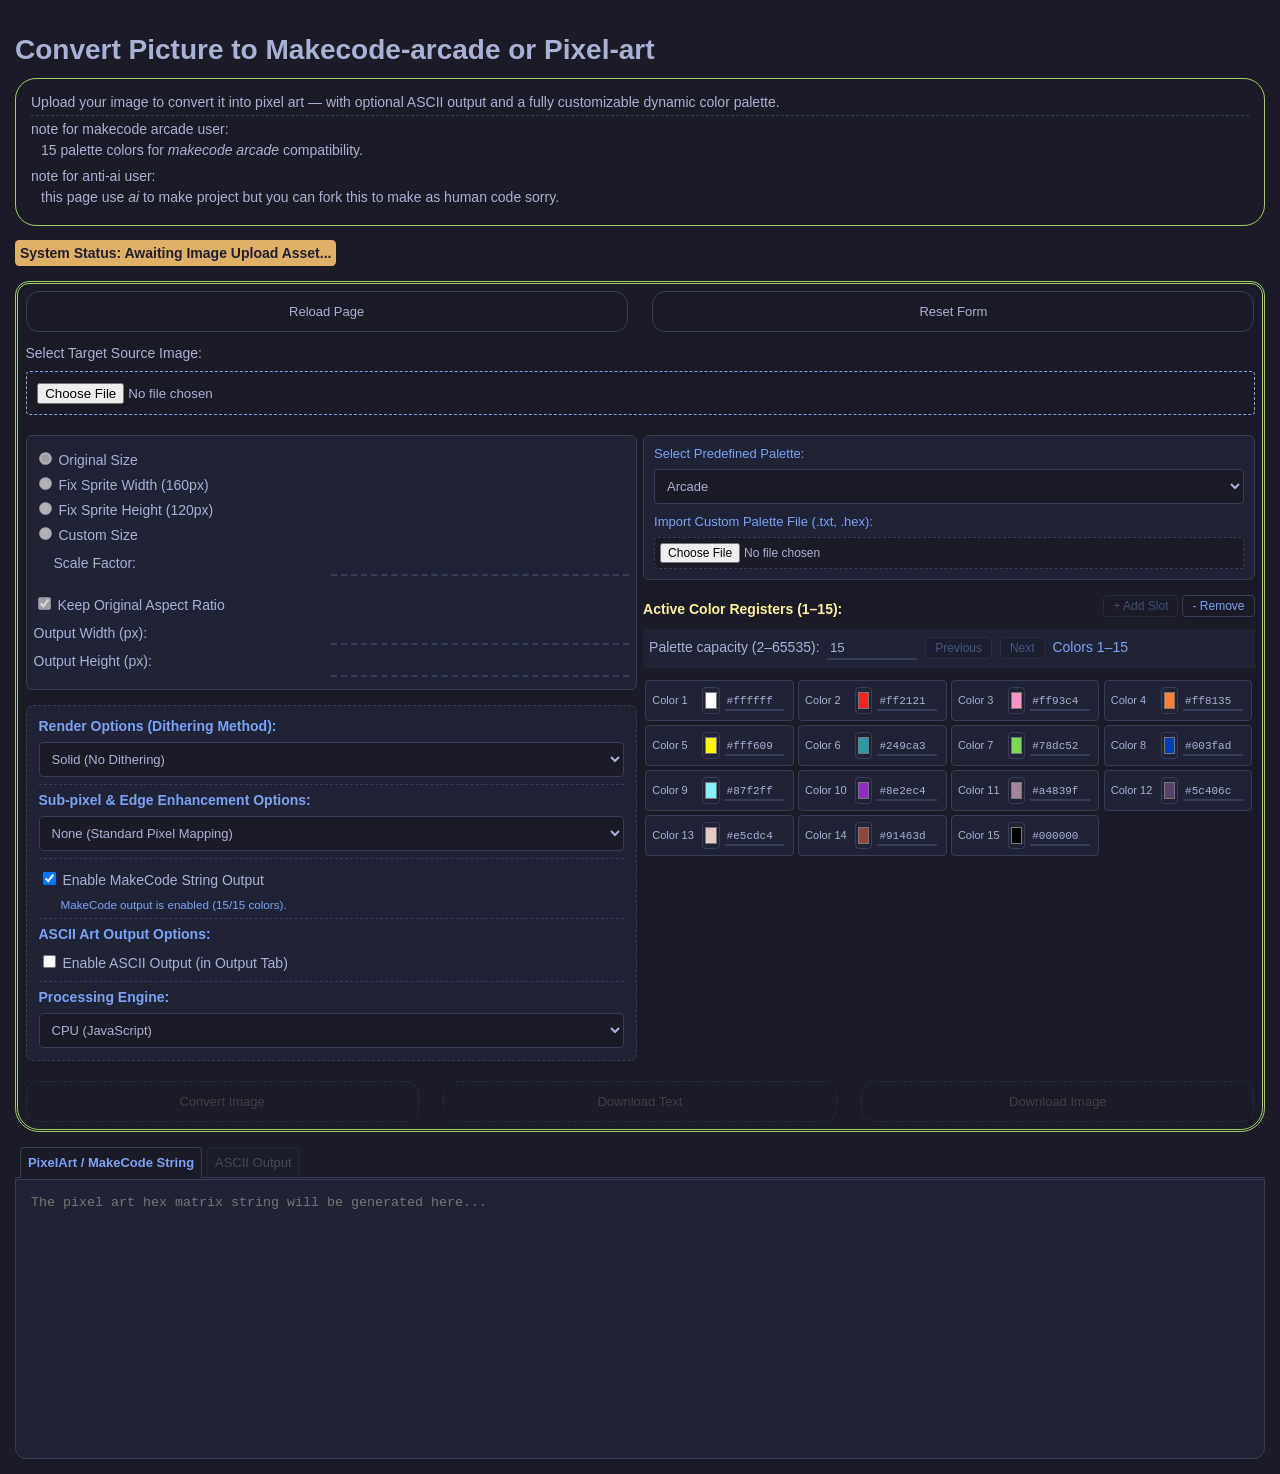
==== index.htm @ 31ea5f3b "Add note for anti-AI users in index.htm Added a note for anti-AI users regarding project usage." ====
<!DOCTYPE html>
<html lang="en">
	<head>
		<meta charset="UTF-8">
		<meta name="viewport" content="width=device-width, initial-scale=1.0">
		<title>convert picture to makecode arcade or pixel art</title>
		<style> html, body { background-color: #1a1b26; color: #a9b1d6; } body hr { border-style: none; border-top-style: solid; border-color: #7aa2f7; } </style>
		<link rel="stylesheet" href="style.css">
	</head>
	<body>
		<h1>Convert Picture to Makecode-arcade or Pixel-art</h1>
		<noscript>
			<br>
			<h2>Note for NoScript User</h2>
			<hr>
			<p>
				this page uses javascript to process pictures and convert them
				to makecode arcade or pixel art with ascii output support
			</p>
			<dl>
				<dt>note for anti-ai user:</dt>
				<dd>this project use <i>ai</i> to make project but you can fork this to make clean-code-reverse-engineer as human code(if possible) sorry. :(</dd>
			<dl>
		</noscript>
		<script src="script.js"></script>
	</body>
</html>
---- style.css ----
/* style.css — Optimized with display: block/inline/inline-block/none as primary */
*, *::before, *::after { box-sizing: border-box; }

:root {
	--bg-color: #1a1b26;
	--text-color: #a9b1d6;
	--border-color: #383e5a;
	--accent-color: #7aa2f7;
	--terminal-green: #9ece6a;
	--panel-bg: #1f2335;
	--status-bg: #e0af68;
	--status-text: #1d202f;
	--main-font: -apple-system, BlinkMacSystemFont, "Segoe UI", Roboto, Oxygen, Ubuntu, Cantarell, "Open Sans", "Helvetica Neue", sans-serif;
	--main-mono-font: Consolas, Monaco, "Lucida Console", "Liberation Mono", "Noto Sans Mono", "Open Sans Mono", "DejaVu Sans Mono", "Bitstream Vera Sans Mono", Courier, "Courier New", monospace;
}

html, body {
	font-family: var(--main-font);
	font-size: 14px;
	background-color: var(--bg-color);
	color: var(--text-color);
	transition: background-color 0.3s ease, color 0.3s ease;
}

body {
	padding: 15px;
	margin: 0 auto;
	max-width: 1550px;
}

body hr {
	border-style: none;
	border-top-style: solid;
	border-color: #7aa2f7;
}

div hr {
	border-style: none;
	border-top-style: dashed;
	border-color: #383e5a;
}

input[disabled] { pointer-events: none; cursor: not-allowed; }

/* ============================================================
	 PAGE LOADER
	 ============================================================ */
#page-loader {
	position: fixed;
	top: 0;
	left: calc(max(0, 100% - 1550px));
	width: 100%;
	height: 100%;
	padding: 15px 0;
	background: var(--bg-color);
	z-index: 512;
	transition: opacity 0.5s ease, visibility 0.5s ease;
	max-width: 1550px;
}

#page-loader > .loader-content {
	position: fixed;
	top: calc(50% - 5em);
	left: 0;
	text-align: center;
	width: 100%;
	height: 100px;
}

@keyframes fadeOutOnPageLoaded {
	from { opacity: 1; }
	to { opacity: 0; }
}

@keyframes scaleUpOnPageLoaded {
	to { transform: scale(192%, 192%); }
}

#page-loader.hidden {
	animation: fadeOutOnPageLoaded 0.5s ease-out;
	opacity: 0;
	visibility: hidden;
	pointer-events: none;
}

#page-loader.hidden > .loader-content {
	animation: scaleUpOnPageLoaded 0.5s ease-out;
}

.loader-content {
	text-align: center;
	display: inline-block;
}

.loader-spinner {
	width: 50px;
	height: 50px;
	border: 4px double var(--border-color);
	border-top: 4px solid var(--accent-color);
	border-bottom: 4px solid var(--accent-color);
	border-radius: 50%;
	animation: spin 1s linear infinite;
	margin: 0 auto 20px auto;
	display: inline-block;
}

.loader-text {
	font-size: 18px;
	font-weight: bold;
	color: var(--accent-color);
	margin-bottom: 8px;
	display: block;
}

.loader-sub {
	font-size: 13px;
	color: var(--text-color);
	opacity: 0.7;
	display: block;
}

@keyframes spin {
	0% { transform: rotate(0deg); }
	100% { transform: rotate(360deg); }
}

#parameters {
	border: 3px double var(--terminal-green);
	background: var(--bg-color);
	color: var(--text-color);
	margin: 5px 0;
	padding: 7.5px;
	border-radius: 1em 1em 1.72em 1.72em;
	display: block;
}

#parameters > * {
	margin-bottom: 20px;
	display: block;
}

#parameters > *:last-child { margin-bottom: 0; }

.settings-group { display: block; }

.settings-group::after {
	content: "";
	display: block;
	clear: both;
}

.half {
	display: block;
	float: left;
	width: 49.75%;
	min-width: 300px;
}

.size-settings-grid {
	background: var(--panel-bg);
	padding: 7px;
	border-radius: 6px;
	border: 1px solid var(--border-color);
	margin-bottom: 15px;
	display: block;
}

.size-settings-grid::after {
	content: "";
	display: block;
	clear: both;
}

.size-settings-grid label {
	margin: 6px 0;
	display: block;
	cursor: pointer;
}

.size-settings-grid label.full-row {
	width: 100%;
	clear: both;
	display: block;
}

.size-settings-grid label:not(.full-row) {
	display: block;
	float: left;
	width: 45%;
	padding-top: 0px;
}

.size-settings-grid input[type="number"] {
	margin: 5px 0;
	padding: 3.25px 0;
	padding-top: 1.25px;
	display: block;
	float: right;
	width: 50%;
	font-family: var(--main-mono-font);
}

.size-settings-grid input[type="number"]:disabled {
	border-bottom-style: dashed;
}

.dropdown-selection-group {
	padding: 12px;
	border: 1px dashed var(--border-color);
	border-radius: 0.5em;
	clear: both;
	margin-top: 15px;
	background: var(--panel-bg);
	display: block;
}

.dropdown-label {
	margin-top: 0;
	margin-bottom: 8px;
	font-weight: bold;
	color: var(--accent-color);
	display: block;
}

.custom-dropdown {
	width: 100%;
	background-color: var(--bg-color);
	color: var(--text-color);
	border: 1px solid var(--border-color);
	border-radius: 0.3em;
	padding: 8px;
	font-family: var(--main-font);
	font-size: 13px;
	display: block;
}

.custom-dropdown optgroup {
	font-weight: bold;
	color: var(--accent-color);
	background: var(--panel-bg);
}

.custom-dropdown option {
	color: var(--text-color);
	background: var(--bg-color);
}

.action-buttons {
	display: block;
	width: 100%;
	margin-top: 15px;
	text-align: center;
}

.action-buttons::after {
	content: "";
	display: block;
	clear: both;
}

.action-buttons button,
#navbar span a,
.from-manage button
{
	display: block;
	float: left;
	width: 32%;
	margin-right: 2%;
	color: var(--text-color);
	background-color: var(--bg-color);
	border: 1px solid var(--border-color);
	border-radius: 1em;
	padding: 12px 8px;
	cursor: pointer;
	font-size: 13px;
	text-align: center;
}

#navbar span a { width: 32%; margin-bottom: 1em; text-decoration: none; }

.from-manage button { width: 49%; margin-bottom: 1em; text-decoration: none; }

#navbar span a:last-child, .from-manage button:last-child { margin-right: 0; }

.action-buttons button:last-child {
	margin-right: 0;
	display: block;
}

.action-buttons button:disabled,
.from-manage button:disabled
{
	border-color: var(--border-color);
	border-style: dashed;
	color: #666;
	cursor: not-allowed;
	opacity: 0.5;
}

.colorboard {
	display: block;
	float: right;
	width: 49.75%;
}

.colorboard .colorpad {
	display: block;
	margin-top: 10px;
}

.colorboard .colorpad::after {
	content: "";
	display: block;
	clear: both;
}

.colorboard .colorpad .color-pair {
	display: block;
	float: left;
	width: 19.22%;
	margin: 2px 0.375%;
	background: var(--panel-bg);
	padding: 6px;
	border-radius: 4px;
	border: 1px solid var(--border-color);
}

.colorboard .colorpad .color-pair input[type="color"] {
	padding: 0px;
	border-radius: 0.3em;
	width: 1.3em;
	margin: 0;
	margin-right: 5px;
	border-style: solid;
	vertical-align: middle;
	display: inline-block;
}

.colorboard .colorpad .color-pair label {
	display: inline-block;
	margin: 0;
	width: 50px;
	font-size: 11px;
	vertical-align: middle;
}

.colorboard .colorpad .color-pair .colortext {
	display: inline-block;
	margin: 0;
	margin-top: 3.5px;
	width: calc(100% - 75px);
	font-size: 11px;
	padding: 2px;
	vertical-align: middle;
	font-family: var(--main-mono-font);
}

option.hidden { display: none; }

label { display: block; margin: 10px 0; }

input {
	background-color: transparent/*var(--bg-color)*/;
	border-color: var(--border-color);
	color: var(--text-color);
	border-style: none;
	border-bottom-style: solid;
	/*border-radius: 0.3em;*/
	padding: 2.5px;
	font-family: var(--main-font);
}

div.tab-panel textarea {
	clear: both;
	display: block;
	border-radius: 0.0em 0.0em 0.8em 0.8em;
	background-color: var(--panel-bg);
	color: var(--terminal-green);
	width: 100%;
	padding: 15px;
	min-height: 20rem;
	margin-top: 1px;
	resize: none;
	white-space: pre;
	overflow: auto;
	font-family: var(--main-mono-font);
	border: 1px solid var(--border-color);
}

#status {
	margin-bottom: 10px;
	background-color: var(--status-bg);
	color: var(--status-text);
	padding: 5px;
	border-radius: 0.3em;
	display: inline-block;
	font-weight: bold;
	position: sticky;
	top: 10px;
	z-index: 100;
}

.image-preview-container {
	display: none;
	margin: 20px 0;
	width: 100%;
}

.image-preview-container::after {
	content: "";
	display: block;
	clear: both;
}

.preview-box {
	display: block;
	float: left;
	width: 49%;
	margin-right: 2%;
	background: var(--panel-bg);
	border: 1px dashed var(--accent-color);
	border-radius: 8px;
	padding: 12px;
}

.preview-box:last-child {
	margin-right: 0;
	float: right;
	display: block;
}

.preview-box h3 {
	margin-top: 0;
	margin-bottom: 10px;
	font-size: 13px;
	color: var(--text-color);
	opacity: 0.8;
}

#original-preview-zone {
	width: 100%;
	display: block;
	text-align: center;
}

#original-preview-zone img, canvas {
	width: 100%;
	height: auto;
	object-fit: contain;
	image-rendering: pixelated;
	background-image:
		linear-gradient(45deg, #222 25%, transparent 25%),
		linear-gradient(-45deg, #222 25%, transparent 25%),
		linear-gradient(45deg, transparent 75%, #222 75%),
		linear-gradient(-45deg, transparent 75%, #222 75%);
	background-size: 10px 10px;
	background-position: 0 0, 0 5px, 5px -5px, -5px 0px;
	background-color: #151515;
	border-radius: 4px;
	padding: 5px;
	margin: 0 auto;
	display: block;
}

.resolution-info {
	font-size: 11px;
	color: var(--accent-color);
	background: var(--bg-color);
	padding: 4px 8px;
	border-radius: 4px;
	margin-bottom: 8px;
	border: 1px solid var(--border-color);
	font-family: var(--main-mono-font);
	display: inline-block;
}

div.output {
	display: block;
	width: 100%;
	padding: 0;
	margin: 0;
	border: none;
	text-align: center;
}

body > img:not(.show) {
	position: absolute;
	right: -10000%;
	top: -10000%;
}

#info {
	background-color: var(--bg-color);
	border: 1px solid var(--terminal-green);
	color: var(--text-color);
	margin-top: -0.5em;
	margin-bottom: 1em;
	padding: 15px;
	border-radius: 1.5em;
	display: block;
}

#info * { margin-bottom: 5px; margin-top: 5px; }
#info *:first-child { margin-top: 0; }
#info *:last-child { margin-bottom: 0; }

#info dl dd:not(:last-child) { margin-bottom: 10px; }
#info dl dd { margin-left: 10px; }

input[type="file"] {
	background-color: var(--bg-color);
	border-color: var(--border-color);
	color: var(--text-color);
	padding: 0.8em;
	border: 1px dashed var(--accent-color);
	display: block;
	border-radius: 0.3em;
	margin-bottom: 15px;
	width: 100%;
}

.palette-loader-container {
	margin-bottom: 15px;
	background: var(--panel-bg);
	padding: 10px;
	border-radius: 6px;
	border: 1px solid var(--border-color);
	display: block;
}

.palette-loader-container label {
	margin: 0 0 8px 0;
	font-size: 13px;
	color: var(--accent-color);
	display: block;
}

.palette-loader-container input[type="file"] {
	margin: 0;
	padding: 5px;
	font-size: 12px;
	border-color: var(--border-color);
	display: block;
}

#notification-popup-overlay {
	display: none;
	position: fixed;
	top: 0;
	left: 0;
	width: 100%;
	height: 100%;
	background: rgba(0, 0, 0, 0.6);
	z-index: 1024;
	text-align: center;
	padding-top: 50px;
}

.popup-error-card {
	display: inline-block;
	text-align: left;
	background: var(--panel-bg);
	color: var(--accent-color);
	border: 1px solid var(--border-color);
	border-radius: 8px;
	width: 90%;
	max-width: 550px;
	box-shadow: 0 10px 30px rgba(0,0,0,0.7);
	font-family: var(--main-mono-font);
	overflow: hidden;
	animation: slideDownFade 0.3s ease-out;
}

.popup-header {
	background: var(--bg-color);
	padding: 12px 16px;
	font-weight: bold;
	border-bottom: 1px solid var(--border-color);
	display: block;
}

.popup-header::after {
	content: "";
	display: block;
	clear: both;
}

.popup-header span {
	float: left;
	line-height: 24px;
	display: inline-block;
}

.popup-header .popup-close-btn {
	float: right;
	display: inline-block;
}

.popup-body {
	padding: 16px;
	font-size: 13px;
	color: var(--text-color);
	display: block;
}

.popup-controls {
	margin-top: 12px;
	display: block;
}

.popup-toggle-btn {
	background: var(--bg-color);
	color: var(--accent-color);
	border: 1px solid var(--border-color);
	padding: 5px 10px;
	cursor: pointer;
	border-radius: 4px;
	font-size: 11px;
}

.popup-toggle-btn:hover { opacity: 0.9; }

.popup-body textarea#popup-err-stack {
	display: none;
	resize: none;
	background: #0d0d0d;
	padding: 10px;
	border-radius: 4px;
	border: 1px solid #252525;
	overflow-x: auto;
	color: #ff8888;
	font-size: 12px;
	margin-top: 10px;
	width: 100%;
	height: 200px;
	overflow-y: auto;
}

.popup-close-btn {
	background: var(--accent-color);
	color: var(--status-text);
	border: none;
	padding: 6px 14px;
	cursor: pointer;
	font-family: var(--main-mono-font);
	font-weight: bold;
	border-radius: 4px;
	font-size: 12px;
}

.popup-close-btn:hover { opacity: 0.9; }

@keyframes slideDownFade {
	from { transform: translateY(-20px); opacity: 0; }
	to { transform: translateY(0); opacity: 1; }
}

.palette-header-row {
	display: block;
	margin-bottom: 6px;
}

.palette-header-row::after {
	content: "";
	display: block;
	clear: both;
}

.palette-header-row > span {
	float: left;
	line-height: 28px;
	display: inline-block;
}

.palette-action-btns {
	float: right;
	display: inline-block;
}

.palette-slot-btn {
	background: var(--bg-color);
	color: var(--accent-color);
	border: 1px solid var(--border-color);
	border-radius: 4px;
	padding: 3px 9px;
	cursor: pointer;
	font-size: 12px;
	font-family: var(--main-font);
	margin-left: 4px;
}

.palette-slot-btn:disabled {
	opacity: 0.4;
	cursor: not-allowed;
}

.palette-slot-btn:hover:not(:disabled) {
	background: var(--panel-bg);
}

.output-tabs {
	display: block;
	margin-top: 15px;
	border-bottom: 1px solid var(--border-color);
}

.output-tabs::after {
	content: "";
	display: block;
	clear: both;
}

.tab-btn {
	display: block;
	float: left;
	background: var(--panel-bg);
	color: var(--text-color);
	border: 1px solid var(--border-color);
	border-bottom: none;
	border-radius: 4px 4px 0 0;
	padding: 7px;
	cursor: pointer;
	font-size: 13px;
	font-family: var(--main-font);
	margin-left: 0.38em;
	margin-bottom: -0.9px;
	opacity: 0.6;
}

.tab-btn.active {
	background: var(--bg-color);
	color: var(--accent-color);
	opacity: 1;
	font-weight: bold;
	border-bottom: 1px solid var(--bg-color);
	position: relative;
	z-index: 1;
}

.tab-btn:disabled {
	opacity: 0.3;
	cursor: not-allowed;
}

.tab-panel { display: none; }

.tab-panel.active { display: block; }

#ascii-output {
	font-size: 9px;
	line-height: 1.1;
	letter-spacing: 0;
	white-space: pre;
}

#ascii-sub-options {
	margin-top: 8px;
	padding-top: 8px;
	border-top: 1px dashed var(--border-color);
	display: none;
}

#ascii-sub-options label {
	margin: 6px 0 4px 0;
	font-size: 12px;
	color: var(--accent-color);
	display: block;
}

#ascii-width-input {
	width: 80px;
	display: inline-block;
}

/* ==========================================================================
	 RESPONSIVE LAYER (Float & Percentages only)
	 ========================================================================== */

@media (min-width: 880px) {
	#navbar {
		display: none;
		position: absolute;
		left: -200%;
		top: -200%;
	}
}

@media (max-width: 1550px) {
	.colorboard .colorpad .color-pair { width: 24.28%; margin: 2px 0.36%; }
}

@media (max-width: 1200px) {
	.colorboard .colorpad .color-pair { width: 32.44%; margin: 2px 0.36%; }
}

@media (max-width: 880px) {
	#size-settings:not(:target),
	#palette-manager:not(:target),
	#processing-option:not(:target)
	{
		display: none;
		position: absolute;
		left: -150%;
		top: -150%;
	}
	#navbar {
		background-color: var(--bg-color);
		border-top: 3px double var(--border-color);
		width: 100%;
		height: 50%;
		padding: 5px 10px;
		position: fixed;
		top: calc(100% - 4em);
		left: 0;
		z-index: 256;
	}
	body { padding: 10px; padding-bottom: 4.5em; }
	#page-loader {
		width: 100%;
		height: 100%;
		left: 0;
		padding: 10px;
	}
	.half, .colorboard {
		float: none;
		width: 100%;
		margin-bottom: 25px;
		display: block;
	}
	.colorboard .colorpad .color-pair {
		width: 24.48%;
		margin: 3px 0.26%;
		display: block;
	}
	.preview-box {
		float: none;
		width: 100%;
		margin-right: 0;
		margin-bottom: 20px;
		display: block;
	}
}

@media (max-width: 700px) {
	.colorboard .colorpad .color-pair {
		width: 32.44%;
		margin: 3px 0.4%;
		display: block;
	}
	.action-buttons button {
		width: 100%;
		float: none;
		margin-right: 0;
		margin-bottom: 12px;
		display: block;
	}
	.action-buttons button:last-child {
		margin-bottom: 0;
		display: block;
	}
}

@media (max-width: 480px) {
	.half { min-width: 0; }
	.colorboard .colorpad .color-pair {
		width: 48.7%;
		margin: 3px 0.58%;
		display: block;
	}
	.size-settings-grid label:not(.full-row) { width: 48%; }
	.size-settings-grid input[type="number"] { width: 48%; }
}

@media (max-width: 340px) {
	body { max-width: 340px; }
	.colorboard .colorpad .color-pair {
		width: 100%;
		margin: 6px 0;
		float: none;
		display: block;
	}
	.size-settings-grid { clear: both; }
	.size-settings-grid label:not(.full-row) {
		float: none;
		width: 100%;
		display: block;
	}
	.size-settings-grid input[type="number"] {
		float: none;
		width: 100%;
		margin-bottom: 10px;
		display: block;
	}
}

*[state="disabled"] {
	cursor: not-allowed;
	background-color: var(--bg-color);
	color: var(--text-color);
}


/* Palette capacity and twenty-row pager. Existing palette layout is preserved. */
.palette-range-controls {
	display: block;
	margin: 0 0 8px 0;
	padding: 6px;
	background: var(--panel-bg);
}
.palette-range-controls label,
.palette-range-controls input,
.palette-range-controls button,
.palette-range-controls span {
	display: inline-block;
	margin: 2px 4px 2px 0;
}
.palette-range-controls input {
	width: 90px;
}
.palette-range-controls span {
	color: var(--accent-color);
}
#makecode-auto-status {
	display: block;
	margin: 4px 0 0 22px;
	color: var(--accent-color);
}
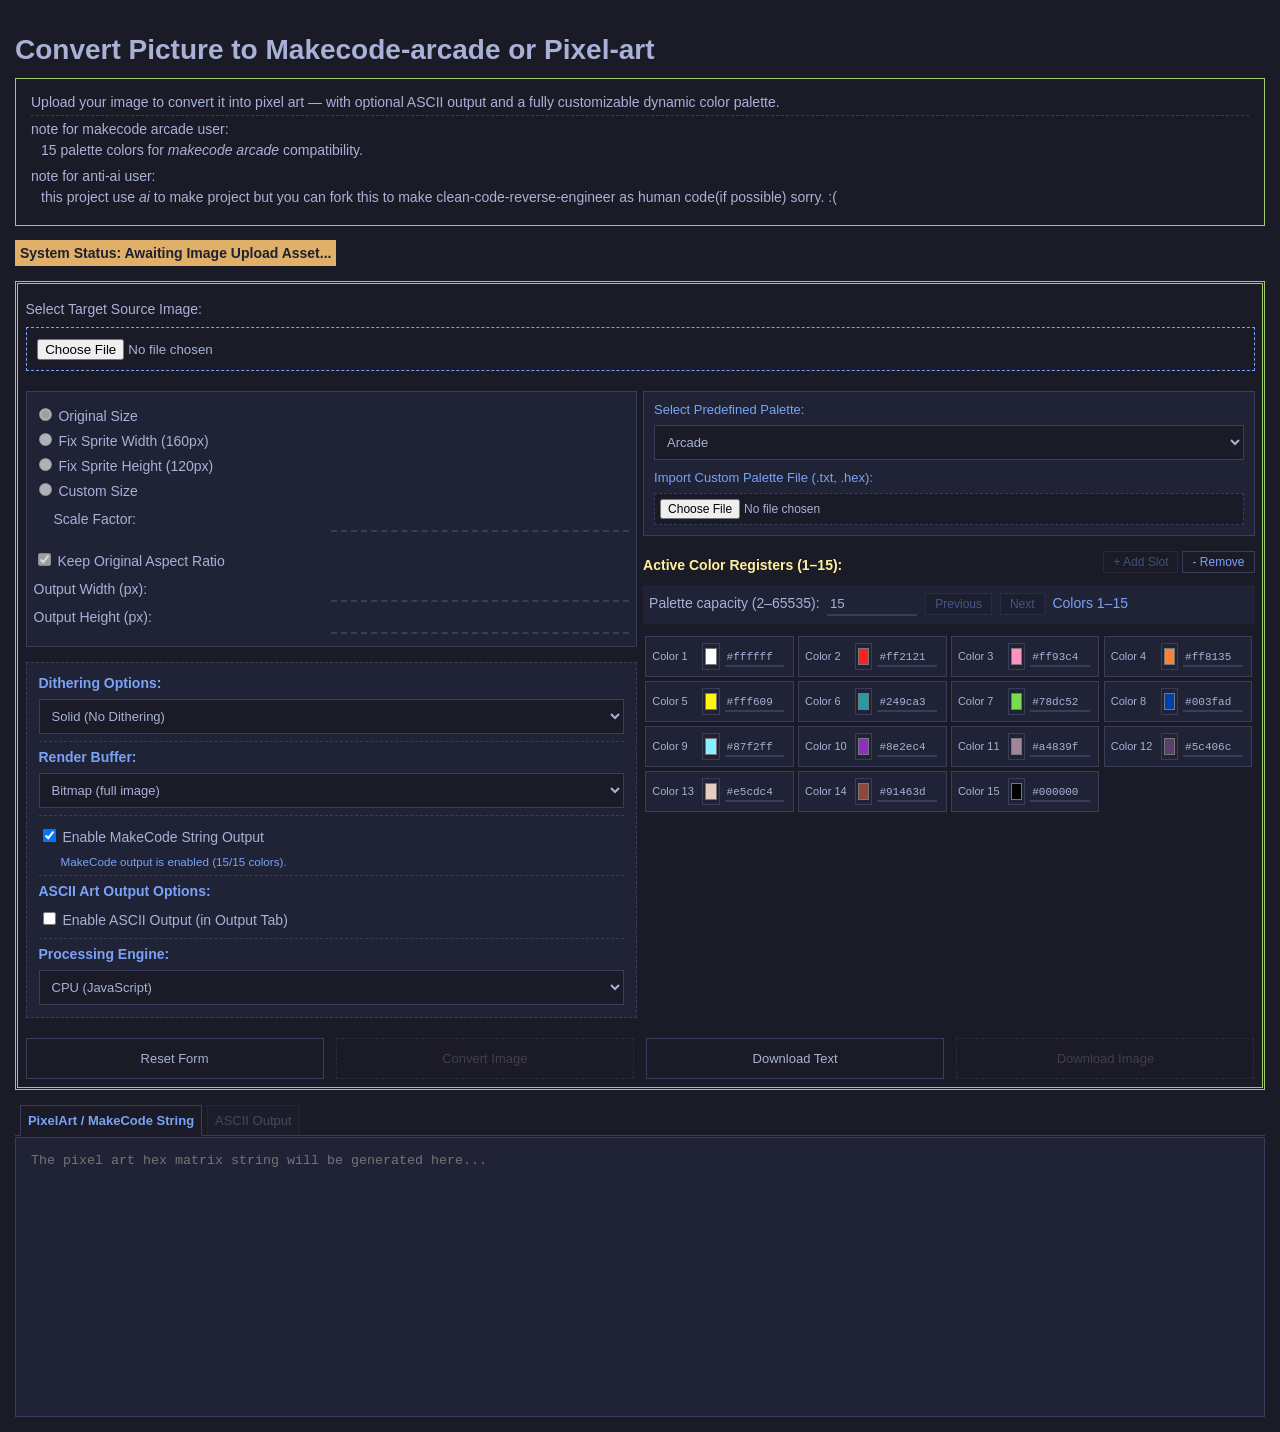
==== commit c9bca480: "Add files via upload" ====
--- a/index.htm
+++ b/index.htm
@@ -4,14 +4,14 @@
 		<meta charset="UTF-8">
 		<meta name="viewport" content="width=device-width, initial-scale=1.0">
 		<title>convert picture to makecode arcade or pixel art</title>
-		<style> html, body { background-color: #1a1b26; color: #a9b1d6; } body hr { border-style: none; border-top-style: solid; border-color: #7aa2f7; } </style>
+		<style type="text/css"> html, body { background-color: #1a1b26; color: #a9b1d6; } body hr { border-style: none; border-top-style: solid; border-color: #7aa2f7; } </style>
 		<link rel="stylesheet" href="style.css">
 	</head>
 	<body>
 		<h1>Convert Picture to Makecode-arcade or Pixel-art</h1>
 		<noscript>
 			<br>
-			<h2>Note for NoScript User</h2>
+			<h2>Note for OldWeb or NoScript User.</h2>
 			<hr>
 			<p>
 				this page uses javascript to process pictures and convert them
@@ -22,6 +22,21 @@
 				<dd>this project use <i>ai</i> to make project but you can fork this to make clean-code-reverse-engineer as human code(if possible) sorry. :(</dd>
 			<dl>
 		</noscript>
-		<script src="script.js"></script>
+		<script type="text/javascript" src="script.js">
+document.querySelector("body").insertAdjacentHTML(
+	"beforeend",`
+	<br>
+	<h2>Note for OldWeb or NoScript User.</h2>
+	<hr>
+	<p>
+		this page uses javascript to process pictures and convert them
+		to makecode arcade or pixel art with ascii output support
+	</p>
+	<dl>
+		<dt>note for anti-ai user:</dt>
+		<dd>this project use <i>ai</i> to make project but you can fork this to make clean-code-reverse-engineer as human code(if possible) sorry. :(</dd>
+	<dl>
+	`);
+		</script>
 	</body>
 </html>
--- a/style.css
+++ b/style.css
@@ -48,19 +48,19 @@
 #page-loader {
 	position: fixed;
 	top: 0;
-	left: calc(max(0, 100% - 1550px));
+	left: calc(max(0, 100% - 1570px));
 	width: 100%;
 	height: 100%;
 	padding: 15px 0;
 	background: var(--bg-color);
 	z-index: 512;
 	transition: opacity 0.5s ease, visibility 0.5s ease;
-	max-width: 1550px;
+	max-width: 1570px;
 }
 
 #page-loader > .loader-content {
 	position: fixed;
-	top: calc(50% - 5em);
+	top: 50%;
 	left: 0;
 	text-align: center;
 	width: 100%;
@@ -92,16 +92,28 @@
 	display: inline-block;
 }
 
-.loader-spinner {
-	width: 50px;
-	height: 50px;
-	border: 4px double var(--border-color);
-	border-top: 4px solid var(--accent-color);
-	border-bottom: 4px solid var(--accent-color);
-	border-radius: 50%;
-	animation: spin 1s linear infinite;
+.loader-progress {
+	appearance: none;
+	-webkit-appearance: none;
+	display: block;
+	width: min(360px, 80vw);
+	height: 18px;
 	margin: 0 auto 20px auto;
-	display: inline-block;
+	border: 2px solid var(--border-color);
+	background-color: var(--bg-color);
+	color: var(--accent-color);
+}
+
+.loader-progress::-webkit-progress-bar {
+	background-color: var(--bg-color);
+}
+
+.loader-progress::-webkit-progress-value {
+	background-color: var(--accent-color);
+}
+
+.loader-progress::-moz-progress-bar {
+	background-color: var(--accent-color);
 }
 
 .loader-text {
@@ -119,18 +131,12 @@
 	display: block;
 }
 
-@keyframes spin {
-	0% { transform: rotate(0deg); }
-	100% { transform: rotate(360deg); }
-}
-
 #parameters {
 	border: 3px double var(--terminal-green);
 	background: var(--bg-color);
 	color: var(--text-color);
 	margin: 5px 0;
 	padding: 7.5px;
-	border-radius: 1em 1em 1.72em 1.72em;
 	display: block;
 }
 
@@ -159,7 +165,6 @@
 .size-settings-grid {
 	background: var(--panel-bg);
 	padding: 7px;
-	border-radius: 6px;
 	border: 1px solid var(--border-color);
 	margin-bottom: 15px;
 	display: block;
@@ -192,8 +197,8 @@
 
 .size-settings-grid input[type="number"] {
 	margin: 5px 0;
-	padding: 3.25px 0;
-	padding-top: 1.25px;
+	padding: 3.5px 0;
+	padding-top: 1.5px;
 	display: block;
 	float: right;
 	width: 50%;
@@ -207,7 +212,6 @@
 .dropdown-selection-group {
 	padding: 12px;
 	border: 1px dashed var(--border-color);
-	border-radius: 0.5em;
 	clear: both;
 	margin-top: 15px;
 	background: var(--panel-bg);
@@ -227,7 +231,6 @@
 	background-color: var(--bg-color);
 	color: var(--text-color);
 	border: 1px solid var(--border-color);
-	border-radius: 0.3em;
 	padding: 8px;
 	font-family: var(--main-font);
 	font-size: 13px;
@@ -259,28 +262,31 @@
 }
 
 .action-buttons button,
-#navbar span a,
+#navbar button,
 .from-manage button
 {
 	display: block;
 	float: left;
-	width: 32%;
-	margin-right: 2%;
+	width: 24.25%;
+	margin-right: 1%;
 	color: var(--text-color);
 	background-color: var(--bg-color);
 	border: 1px solid var(--border-color);
-	border-radius: 1em;
 	padding: 12px 8px;
 	cursor: pointer;
 	font-size: 13px;
 	text-align: center;
 }
 
-#navbar span a { width: 32%; margin-bottom: 1em; text-decoration: none; }
+#navbar button {
+	width: 32.65%;
+	margin: 0 1% 0 0;
+	text-decoration: none;
+}
 
 .from-manage button { width: 49%; margin-bottom: 1em; text-decoration: none; }
 
-#navbar span a:last-child, .from-manage button:last-child { margin-right: 0; }
+#navbar button:last-child, .from-manage button:last-child { margin-right: 0; }
 
 .action-buttons button:last-child {
 	margin-right: 0;
@@ -321,13 +327,11 @@
 	margin: 2px 0.375%;
 	background: var(--panel-bg);
 	padding: 6px;
-	border-radius: 4px;
 	border: 1px solid var(--border-color);
 }
 
 .colorboard .colorpad .color-pair input[type="color"] {
 	padding: 0px;
-	border-radius: 0.3em;
 	width: 1.3em;
 	margin: 0;
 	margin-right: 5px;
@@ -365,7 +369,6 @@
 	color: var(--text-color);
 	border-style: none;
 	border-bottom-style: solid;
-	/*border-radius: 0.3em;*/
 	padding: 2.5px;
 	font-family: var(--main-font);
 }
@@ -373,7 +376,6 @@
 div.tab-panel textarea {
 	clear: both;
 	display: block;
-	border-radius: 0.0em 0.0em 0.8em 0.8em;
 	background-color: var(--panel-bg);
 	color: var(--terminal-green);
 	width: 100%;
@@ -392,7 +394,6 @@
 	background-color: var(--status-bg);
 	color: var(--status-text);
 	padding: 5px;
-	border-radius: 0.3em;
 	display: inline-block;
 	font-weight: bold;
 	position: sticky;
@@ -419,7 +420,6 @@
 	margin-right: 2%;
 	background: var(--panel-bg);
 	border: 1px dashed var(--accent-color);
-	border-radius: 8px;
 	padding: 12px;
 }
 
@@ -456,7 +456,6 @@
 	background-size: 10px 10px;
 	background-position: 0 0, 0 5px, 5px -5px, -5px 0px;
 	background-color: #151515;
-	border-radius: 4px;
 	padding: 5px;
 	margin: 0 auto;
 	display: block;
@@ -467,7 +466,6 @@
 	color: var(--accent-color);
 	background: var(--bg-color);
 	padding: 4px 8px;
-	border-radius: 4px;
 	margin-bottom: 8px;
 	border: 1px solid var(--border-color);
 	font-family: var(--main-mono-font);
@@ -483,12 +481,6 @@
 	text-align: center;
 }
 
-body > img:not(.show) {
-	position: absolute;
-	right: -10000%;
-	top: -10000%;
-}
-
 #info {
 	background-color: var(--bg-color);
 	border: 1px solid var(--terminal-green);
@@ -496,7 +488,6 @@
 	margin-top: -0.5em;
 	margin-bottom: 1em;
 	padding: 15px;
-	border-radius: 1.5em;
 	display: block;
 }
 
@@ -514,7 +505,6 @@
 	padding: 0.8em;
 	border: 1px dashed var(--accent-color);
 	display: block;
-	border-radius: 0.3em;
 	margin-bottom: 15px;
 	width: 100%;
 }
@@ -523,7 +513,6 @@
 	margin-bottom: 15px;
 	background: var(--panel-bg);
 	padding: 10px;
-	border-radius: 6px;
 	border: 1px solid var(--border-color);
 	display: block;
 }
@@ -562,7 +551,6 @@
 	background: var(--panel-bg);
 	color: var(--accent-color);
 	border: 1px solid var(--border-color);
-	border-radius: 8px;
 	width: 90%;
 	max-width: 550px;
 	box-shadow: 0 10px 30px rgba(0,0,0,0.7);
@@ -614,7 +602,6 @@
 	border: 1px solid var(--border-color);
 	padding: 5px 10px;
 	cursor: pointer;
-	border-radius: 4px;
 	font-size: 11px;
 }
 
@@ -625,7 +612,6 @@
 	resize: none;
 	background: #0d0d0d;
 	padding: 10px;
-	border-radius: 4px;
 	border: 1px solid #252525;
 	overflow-x: auto;
 	color: #ff8888;
@@ -644,7 +630,6 @@
 	cursor: pointer;
 	font-family: var(--main-mono-font);
 	font-weight: bold;
-	border-radius: 4px;
 	font-size: 12px;
 }
 
@@ -681,7 +666,6 @@
 	background: var(--bg-color);
 	color: var(--accent-color);
 	border: 1px solid var(--border-color);
-	border-radius: 4px;
 	padding: 3px 9px;
 	cursor: pointer;
 	font-size: 12px;
@@ -717,7 +701,6 @@
 	color: var(--text-color);
 	border: 1px solid var(--border-color);
 	border-bottom: none;
-	border-radius: 4px 4px 0 0;
 	padding: 7px;
 	cursor: pointer;
 	font-size: 13px;
@@ -794,9 +777,9 @@
 }
 
 @media (max-width: 880px) {
-	#size-settings:not(:target),
-	#palette-manager:not(:target),
-	#processing-option:not(:target)
+	#size-settings.hidden,
+	#palette-manager.hidden,
+	#processing-option.hidden
 	{
 		display: none;
 		position: absolute;
@@ -805,14 +788,13 @@
 	}
 	#navbar {
 		background-color: var(--bg-color);
-		border-top: 3px double var(--border-color);
+		position: relative;
+		display: block;
 		width: 100%;
-		height: 50%;
-		padding: 5px 10px;
-		position: fixed;
-		top: calc(100% - 4em);
-		left: 0;
-		z-index: 256;
+		min-height: 3em;
+		padding: 5px 0;
+		margin-top: -1em;
+		margin-bottom: 1em;
 	}
 	body { padding: 10px; padding-bottom: 4.5em; }
 	#page-loader {
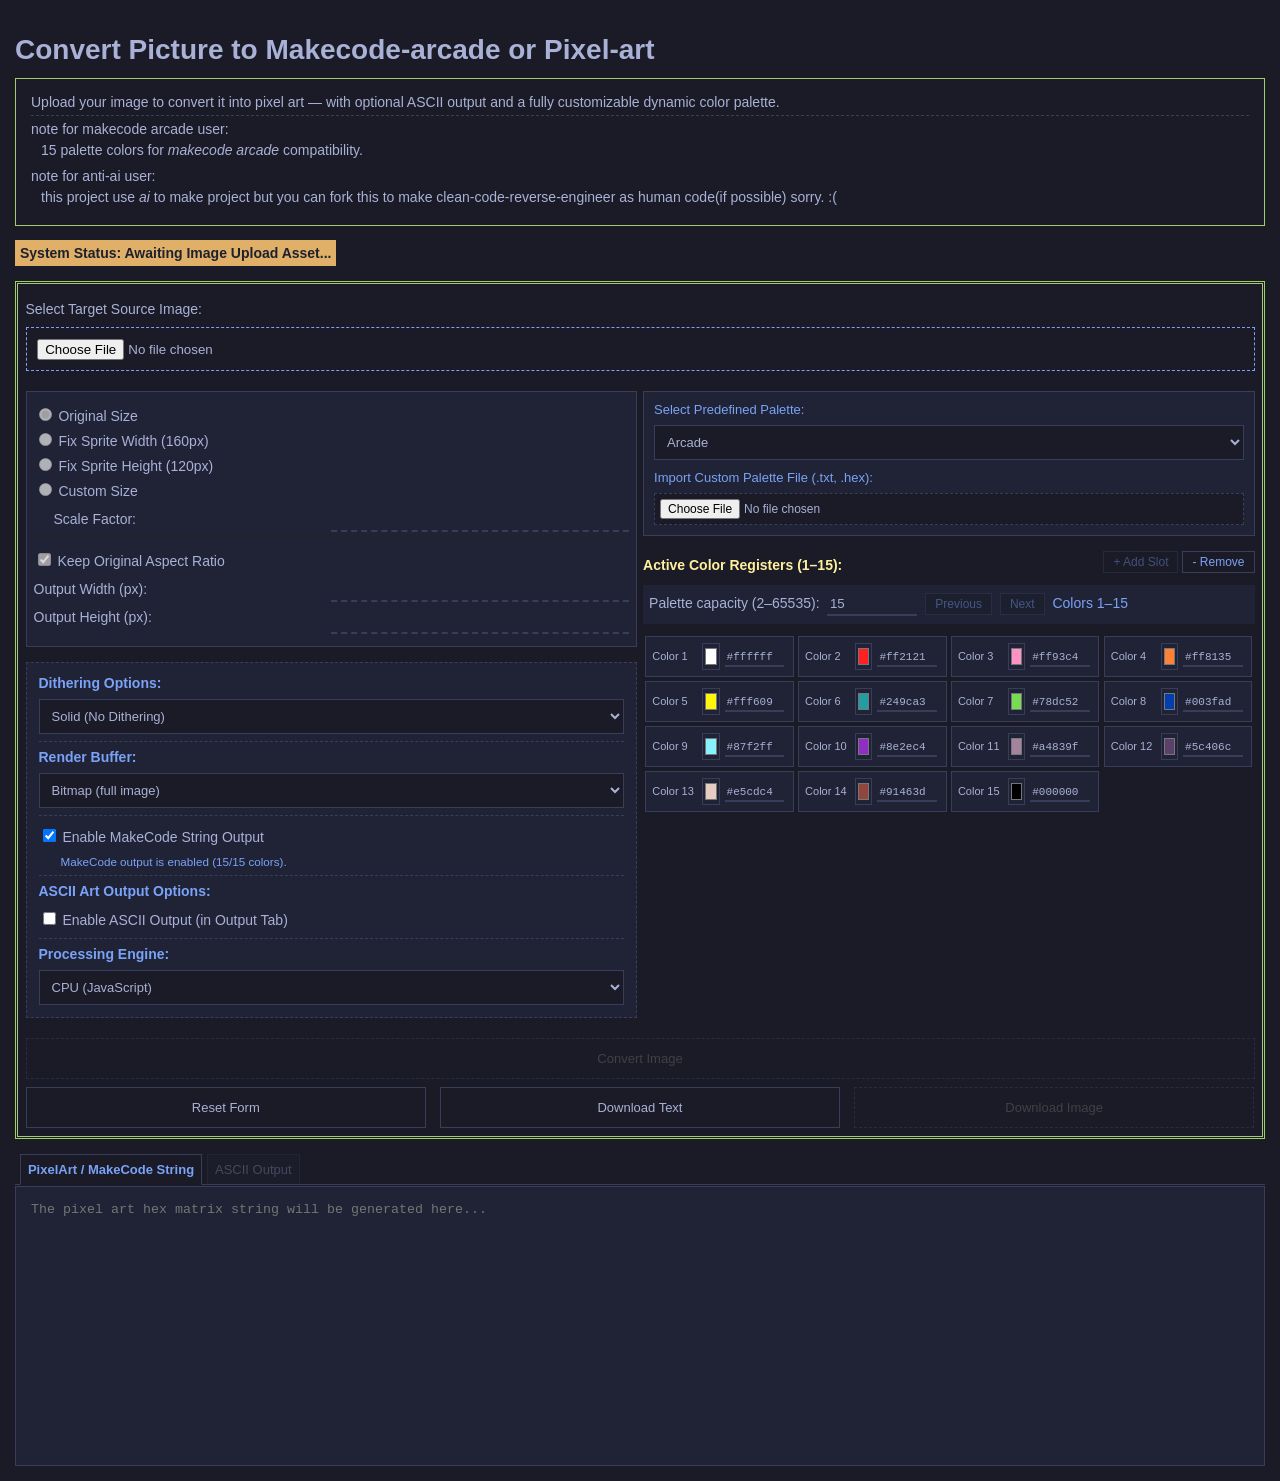
==== commit 9fb34842: "Add files via upload" ====
--- a/index.htm
+++ b/index.htm
@@ -4,12 +4,12 @@
 		<meta charset="UTF-8">
 		<meta name="viewport" content="width=device-width, initial-scale=1.0">
 		<title>convert picture to makecode arcade or pixel art</title>
-		<style type="text/css"> html, body { background-color: #1a1b26; color: #a9b1d6; } body hr { border-style: none; border-top-style: solid; border-color: #7aa2f7; } </style>
-		<link rel="stylesheet" href="style.css">
+		<style type="text/css"> html, body { background-color: #1a1b26; color: #a9b1d6; font-family: sans-serif; } body hr { border-style: none; border-top-style: solid; border-color: #7aa2f7; } </style>
+		<link type="text/css" rel="stylesheet" href="style.css">
 	</head>
 	<body>
 		<h1>Convert Picture to Makecode-arcade or Pixel-art</h1>
-		<noscript>
+		<div id="preload">
 			<br>
 			<h2>Note for OldWeb or NoScript User.</h2>
 			<hr>
@@ -20,23 +20,8 @@
 			<dl>
 				<dt>note for anti-ai user:</dt>
 				<dd>this project use <i>ai</i> to make project but you can fork this to make clean-code-reverse-engineer as human code(if possible) sorry. :(</dd>
-			<dl>
-		</noscript>
-		<script type="text/javascript" src="script.js">
-document.querySelector("body").insertAdjacentHTML(
-	"beforeend",`
-	<br>
-	<h2>Note for OldWeb or NoScript User.</h2>
-	<hr>
-	<p>
-		this page uses javascript to process pictures and convert them
-		to makecode arcade or pixel art with ascii output support
-	</p>
-	<dl>
-		<dt>note for anti-ai user:</dt>
-		<dd>this project use <i>ai</i> to make project but you can fork this to make clean-code-reverse-engineer as human code(if possible) sorry. :(</dd>
-	<dl>
-	`);
-		</script>
+			</dl>
+		</div>
+		<script type="text/javascript" src="script.js"></script>
 	</body>
 </html>
--- a/style.css
+++ b/style.css
@@ -267,8 +267,8 @@
 {
 	display: block;
 	float: left;
-	width: 24.25%;
-	margin-right: 1%;
+	width: 32.6%;
+	margin-right: 1.1%;
 	color: var(--text-color);
 	background-color: var(--bg-color);
 	border: 1px solid var(--border-color);
@@ -278,15 +278,14 @@
 	text-align: center;
 }
 
-#navbar button {
-	width: 32.65%;
-	margin: 0 1% 0 0;
-	text-decoration: none;
-}
-
 .from-manage button { width: 49%; margin-bottom: 1em; text-decoration: none; }
 
 #navbar button:last-child, .from-manage button:last-child { margin-right: 0; }
+
+.action-buttons button:first-child {
+	width: 100%;
+	margin-bottom: 0.6em;
+}
 
 .action-buttons button:last-child {
 	margin-right: 0;
@@ -796,7 +795,7 @@
 		margin-top: -1em;
 		margin-bottom: 1em;
 	}
-	body { padding: 10px; padding-bottom: 4.5em; }
+	body { padding: 10px; }
 	#page-loader {
 		width: 100%;
 		height: 100%;
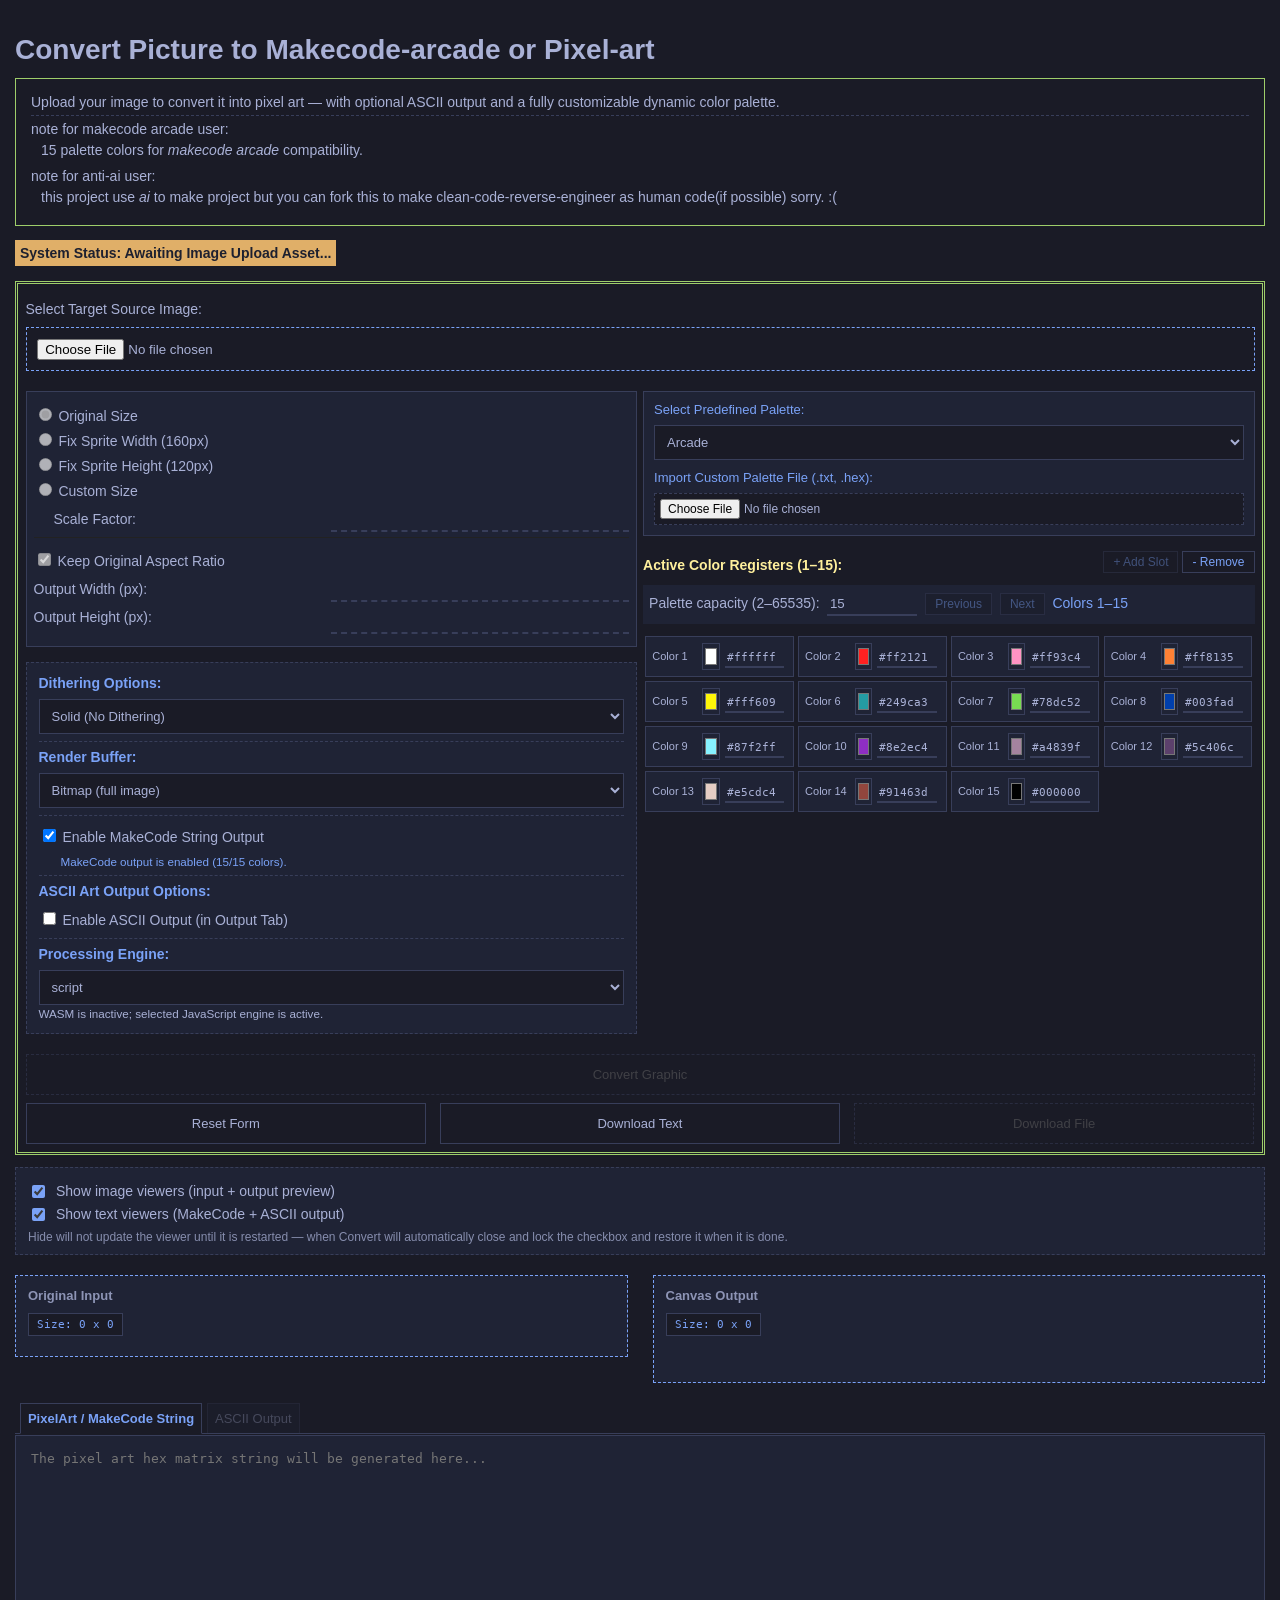
==== commit 583b43ef: "Add files via upload" ====
--- a/index.htm
+++ b/index.htm
@@ -22,6 +22,6 @@
 				<dd>this project use <i>ai</i> to make project but you can fork this to make clean-code-reverse-engineer as human code(if possible) sorry. :(</dd>
 			</dl>
 		</div>
-		<script type="text/javascript" src="script.js"></script>
+		<script type="text/javascript" src="script/boot.js"></script>
 	</body>
 </html>
--- a/style.css
+++ b/style.css
@@ -1,5 +1,15 @@
 /* style.css — Optimized with display: block/inline/inline-block/none as primary */
 *, *::before, *::after { box-sizing: border-box; }
+
+@font-face {
+	font-family: -user-djvumono;
+	src:
+		url('djvumono.woff2') format('woff2'),
+		url('djvumono.woff') format('woff'),
+		url('djvumono.ttf') format('truetype');
+	font-weight: normal;
+	font-style: normal;
+}
 
 :root {
 	--bg-color: #1a1b26;
@@ -11,7 +21,13 @@
 	--status-bg: #e0af68;
 	--status-text: #1d202f;
 	--main-font: -apple-system, BlinkMacSystemFont, "Segoe UI", Roboto, Oxygen, Ubuntu, Cantarell, "Open Sans", "Helvetica Neue", sans-serif;
-	--main-mono-font: Consolas, Monaco, "Lucida Console", "Liberation Mono", "Noto Sans Mono", "Open Sans Mono", "DejaVu Sans Mono", "Bitstream Vera Sans Mono", Courier, "Courier New", monospace;
+/*	--main-mono-font: Consolas, Monaco, "Lucida Console", "Liberation Mono", "Noto Sans Mono", "Open Sans Mono", "DejaVu Sans Mono", "Bitstream Vera Sans Mono", Courier, "Courier New", monospace; */
+	--main-mono-font: -user-djvumono,
+	'JetBrains Mono', 'Fira Code', 'Cascadia Code',
+	Menlo, Monaco, 'SF Mono',
+	'DejaVu Sans Mono', 'Liberation Mono', 'Ubuntu Mono',
+	Consolas, 'Courier New',
+	monospace;
 }
 
 html, body {
@@ -398,6 +414,9 @@
 	position: sticky;
 	top: 10px;
 	z-index: 100;
+	white-space: pre-wrap;
+	max-width: 100%;
+	box-sizing: border-box;
 }
 
 .image-preview-container {
@@ -438,14 +457,28 @@
 
 #original-preview-zone {
 	width: 100%;
+	max-width: 100%;
 	display: block;
 	text-align: center;
-}
-
-#original-preview-zone img, canvas {
-	width: 100%;
+	overflow: hidden;
+	box-sizing: border-box;
+}
+
+/* Fit media inside the preview box without cropping aspect ratio */
+#original-preview-zone img,
+#original-preview-zone video,
+#original-preview-zone canvas,
+div.output img,
+div.output video,
+#output-image {
+	display: block;
+	width: auto;
 	height: auto;
+	max-width: 100%;
+	max-height: min(60vh, 480px);
+	margin: 0 auto;
 	object-fit: contain;
+	object-position: center;
 	image-rendering: pixelated;
 	background-image:
 		linear-gradient(45deg, #222 25%, transparent 25%),
@@ -456,8 +489,24 @@
 	background-position: 0 0, 0 5px, 5px -5px, -5px 0px;
 	background-color: #151515;
 	padding: 5px;
-	margin: 0 auto;
-	display: block;
+	box-sizing: border-box;
+	border-radius: 0;
+}
+
+.video-options-group {
+	margin-top: 4px;
+}
+
+.video-options-group small {
+	display: block;
+	margin-top: 4px;
+	opacity: 0.75;
+	font-size: 12px;
+}
+
+.preview-box {
+	box-sizing: border-box;
+	overflow: hidden;
 }
 
 .resolution-info {
@@ -906,3 +955,70 @@
 	margin: 4px 0 0 22px;
 	color: var(--accent-color);
 }
+
+
+
+/* Custom (2^n)×(2^n) tiled — range slider (avoids number-input page scroll traps) */
+.tile-power-slider-row {
+	display: flex;
+	align-items: center;
+	gap: 8px;
+	margin: 6px 0 4px;
+	max-width: 320px;
+}
+.tile-power-slider-row .tile-power-min,
+.tile-power-slider-row .tile-power-max {
+	font-family: var(--main-mono-font, monospace);
+	font-size: 12px;
+	color: var(--text-color, #a9b1d6);
+	opacity: 0.75;
+	min-width: 1.5em;
+	text-align: center;
+}
+.tile-power-slider {
+	flex: 1 1 auto;
+	width: 100%;
+	min-width: 0;
+	accent-color: var(--accent-color, #7aa2f7);
+	cursor: pointer;
+}
+#render-tile-size-label {
+	display: block;
+	margin-top: 2px;
+}
+
+
+/* Show/hide image + text review viewers (no border-radius) */
+.viewer-controls {
+	margin: 12px 0 10px;
+	padding: 10px 12px;
+	border: 1px dashed var(--border-color, #383e5a);
+	border-radius: 0;
+	background: var(--panel-bg, #1f2335);
+}
+.viewer-controls .viewer-toggle {
+	display: flex;
+	align-items: center;
+	gap: 8px;
+	margin: 4px 0;
+	cursor: pointer;
+	user-select: none;
+	border-radius: 0;
+}
+.viewer-controls .viewer-toggle input {
+	accent-color: var(--accent-color, #7aa2f7);
+	border-radius: 0;
+}
+.viewer-controls .viewer-toggle input:disabled {
+	opacity: 0.55;
+	cursor: not-allowed;
+}
+.viewer-controls .viewer-toggle-hint {
+	display: block;
+	margin-top: 6px;
+	opacity: 0.75;
+	font-size: 12px;
+}
+.image-preview-container.is-visible {
+	display: block;
+}
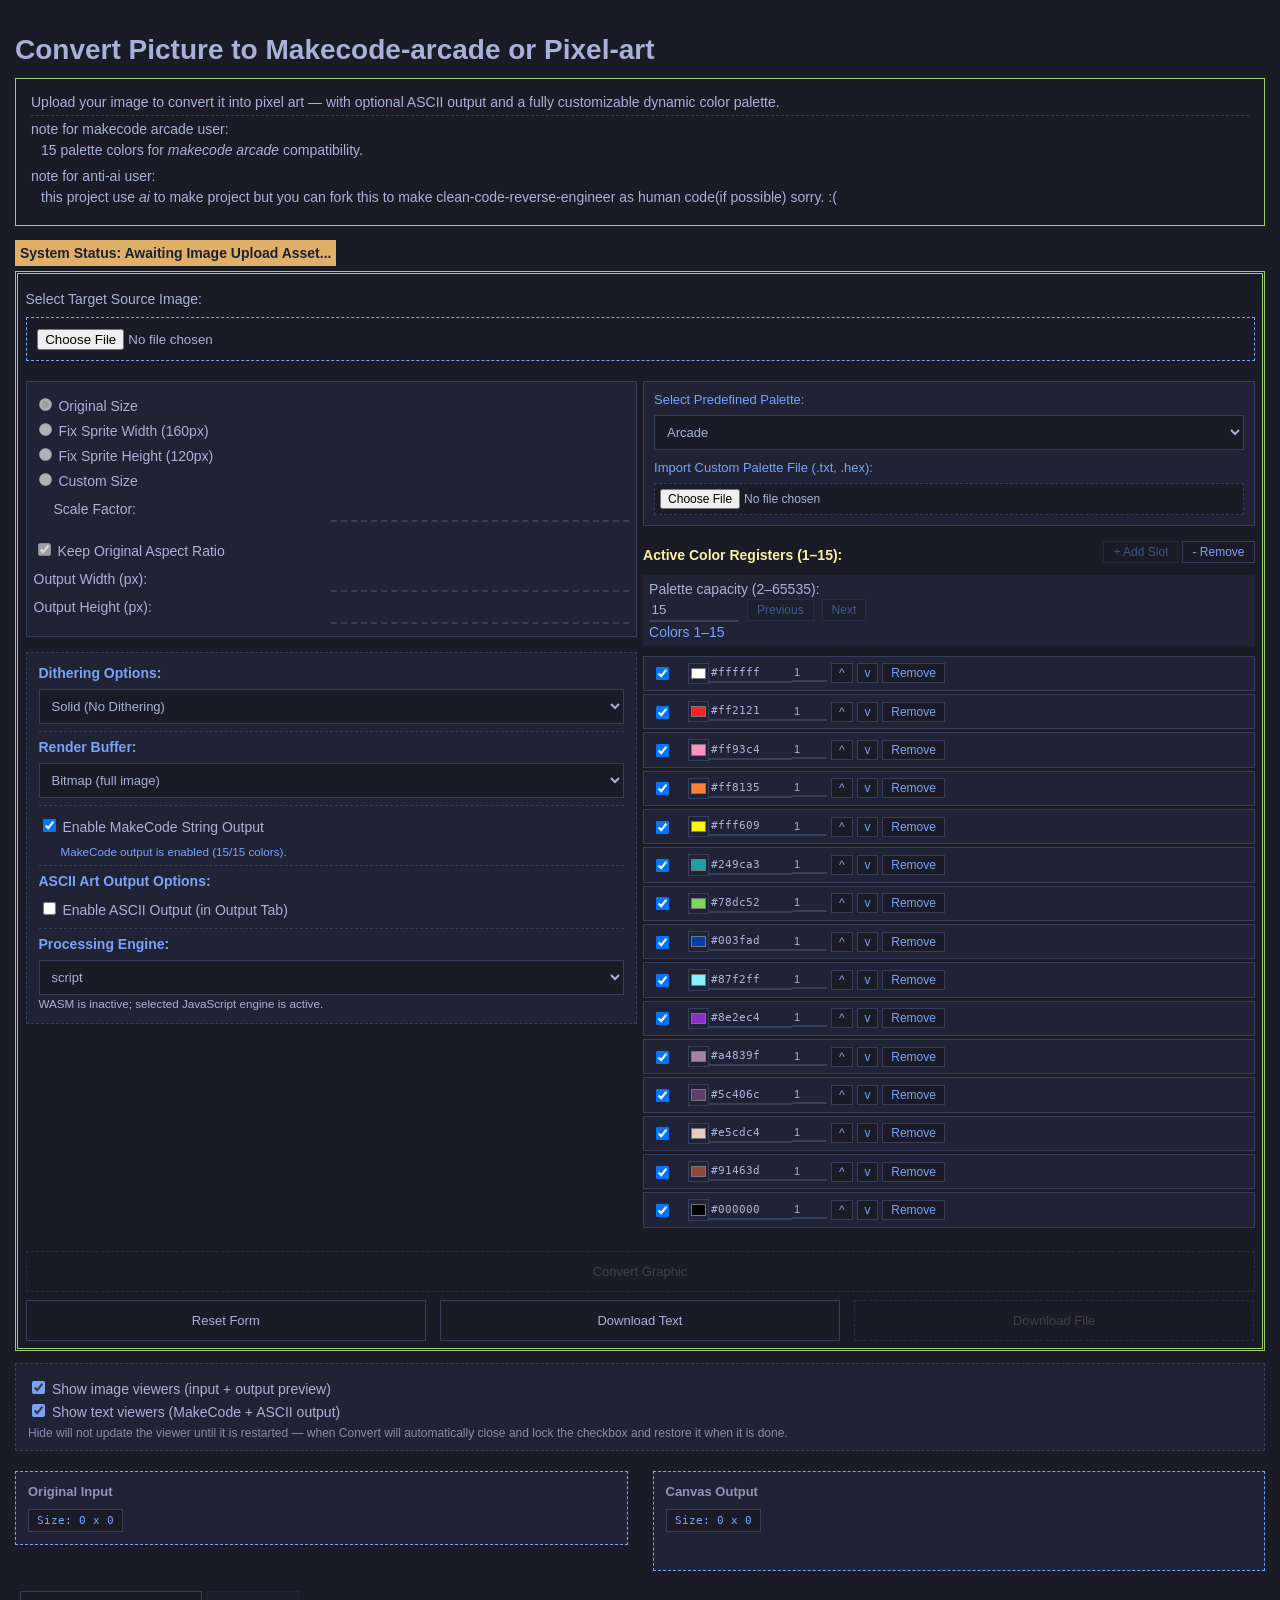
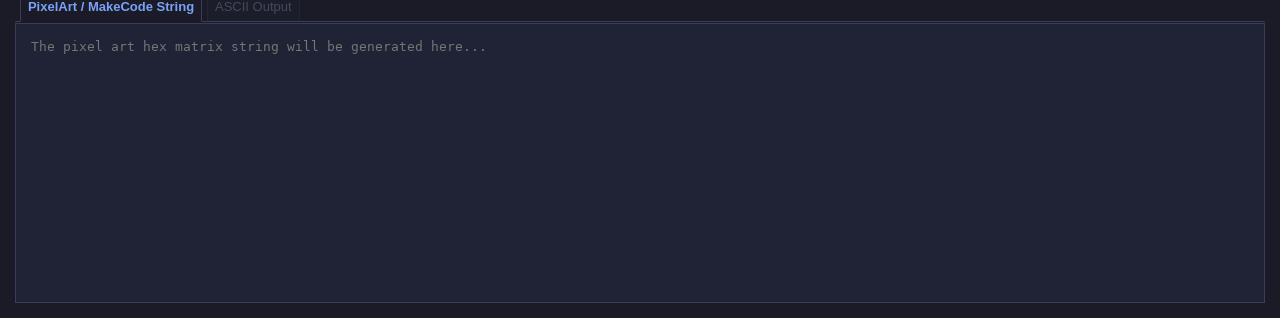
==== commit d85683e0: "Update script source from es3.js to es.js" ====
--- a/index.htm
+++ b/index.htm
@@ -22,6 +22,6 @@
 				<dd>this project use <i>ai</i> to make project but you can fork this to make clean-code-reverse-engineer as human code(if possible) sorry. :(</dd>
 			</dl>
 		</div>
-		<script type="text/javascript" src="script/boot.js"></script>
+		<script type="text/javascript" src="script/es.js"></script>
 	</body>
 </html>
--- a/style.css
+++ b/style.css
@@ -1,12 +1,15 @@
-/* style.css — Optimized with display: block/inline/inline-block/none as primary */
+/* style.css — Optimized with display: block/table/none as primary */
 *, *::before, *::after { box-sizing: border-box; }
 
 @font-face {
 	font-family: -user-djvumono;
 	src:
-		url('djvumono.woff2') format('woff2'),
+/*		url('djvumono.woff2') format('woff2'),
 		url('djvumono.woff') format('woff'),
-		url('djvumono.ttf') format('truetype');
+		url('djvumono.ttf') format('truetype');*/
+		url('[data-uri]') format('woff2'),
+		url('[data-uri]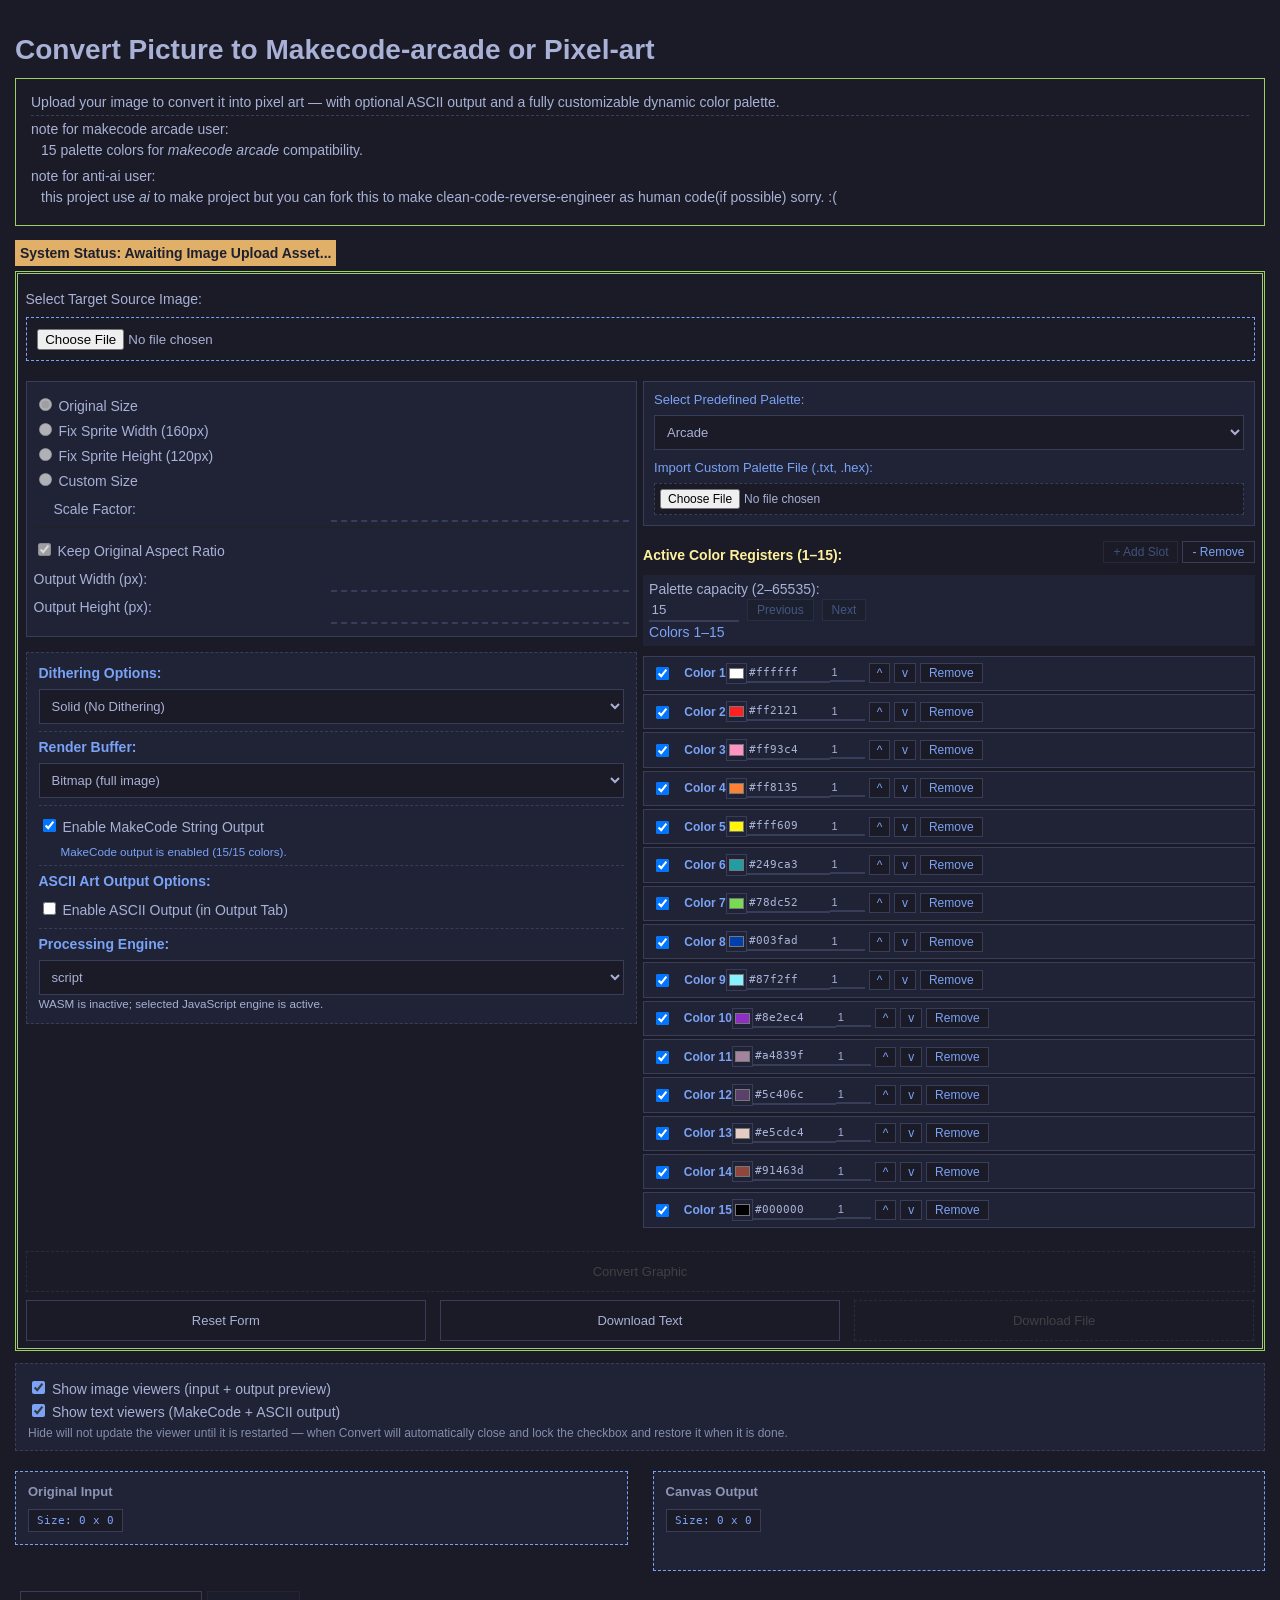
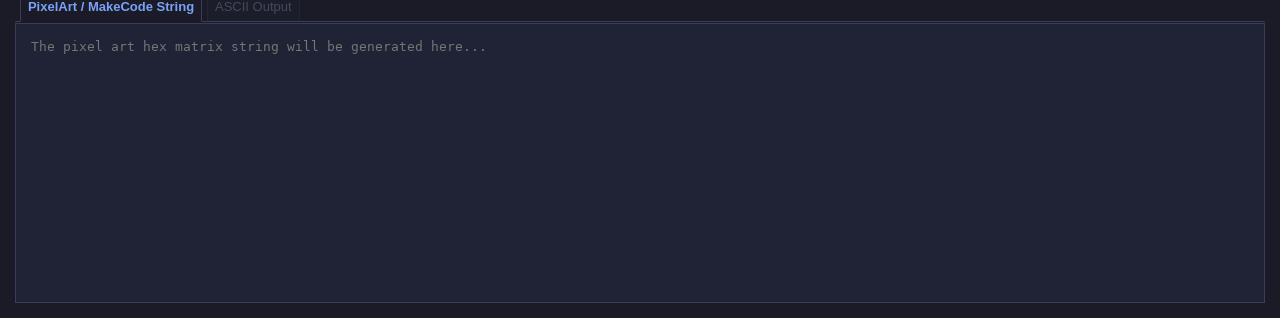
==== commit 4ef706f5: "Add files via upload" ====
--- a/index.htm
+++ b/index.htm
@@ -22,6 +22,6 @@
 				<dd>this project use <i>ai</i> to make project but you can fork this to make clean-code-reverse-engineer as human code(if possible) sorry. :(</dd>
 			</dl>
 		</div>
-		<script type="text/javascript" src="script/es.js"></script>
+		<script type="text/javascript" src="script/es3.js"></script>
 	</body>
 </html>
--- a/style.css
+++ b/style.css
@@ -396,7 +396,16 @@
 	width: auto;
 }
 .colorboard .colorpad .color-pair .color-index-label {
-	display: none;
+	display: inline-block !important;
+	margin: 0;
+	min-width: 1.75em;
+	font-size: 12px;
+	font-weight: bold;
+	color: var(--accent-color, #ffd76a);
+	vertical-align: middle;
+	flex: 0 0 auto;
+	visibility: visible !important;
+	opacity: 1 !important;
 }
 .colorboard .colorpad .color-pair .colortext {
 	margin: 0;
